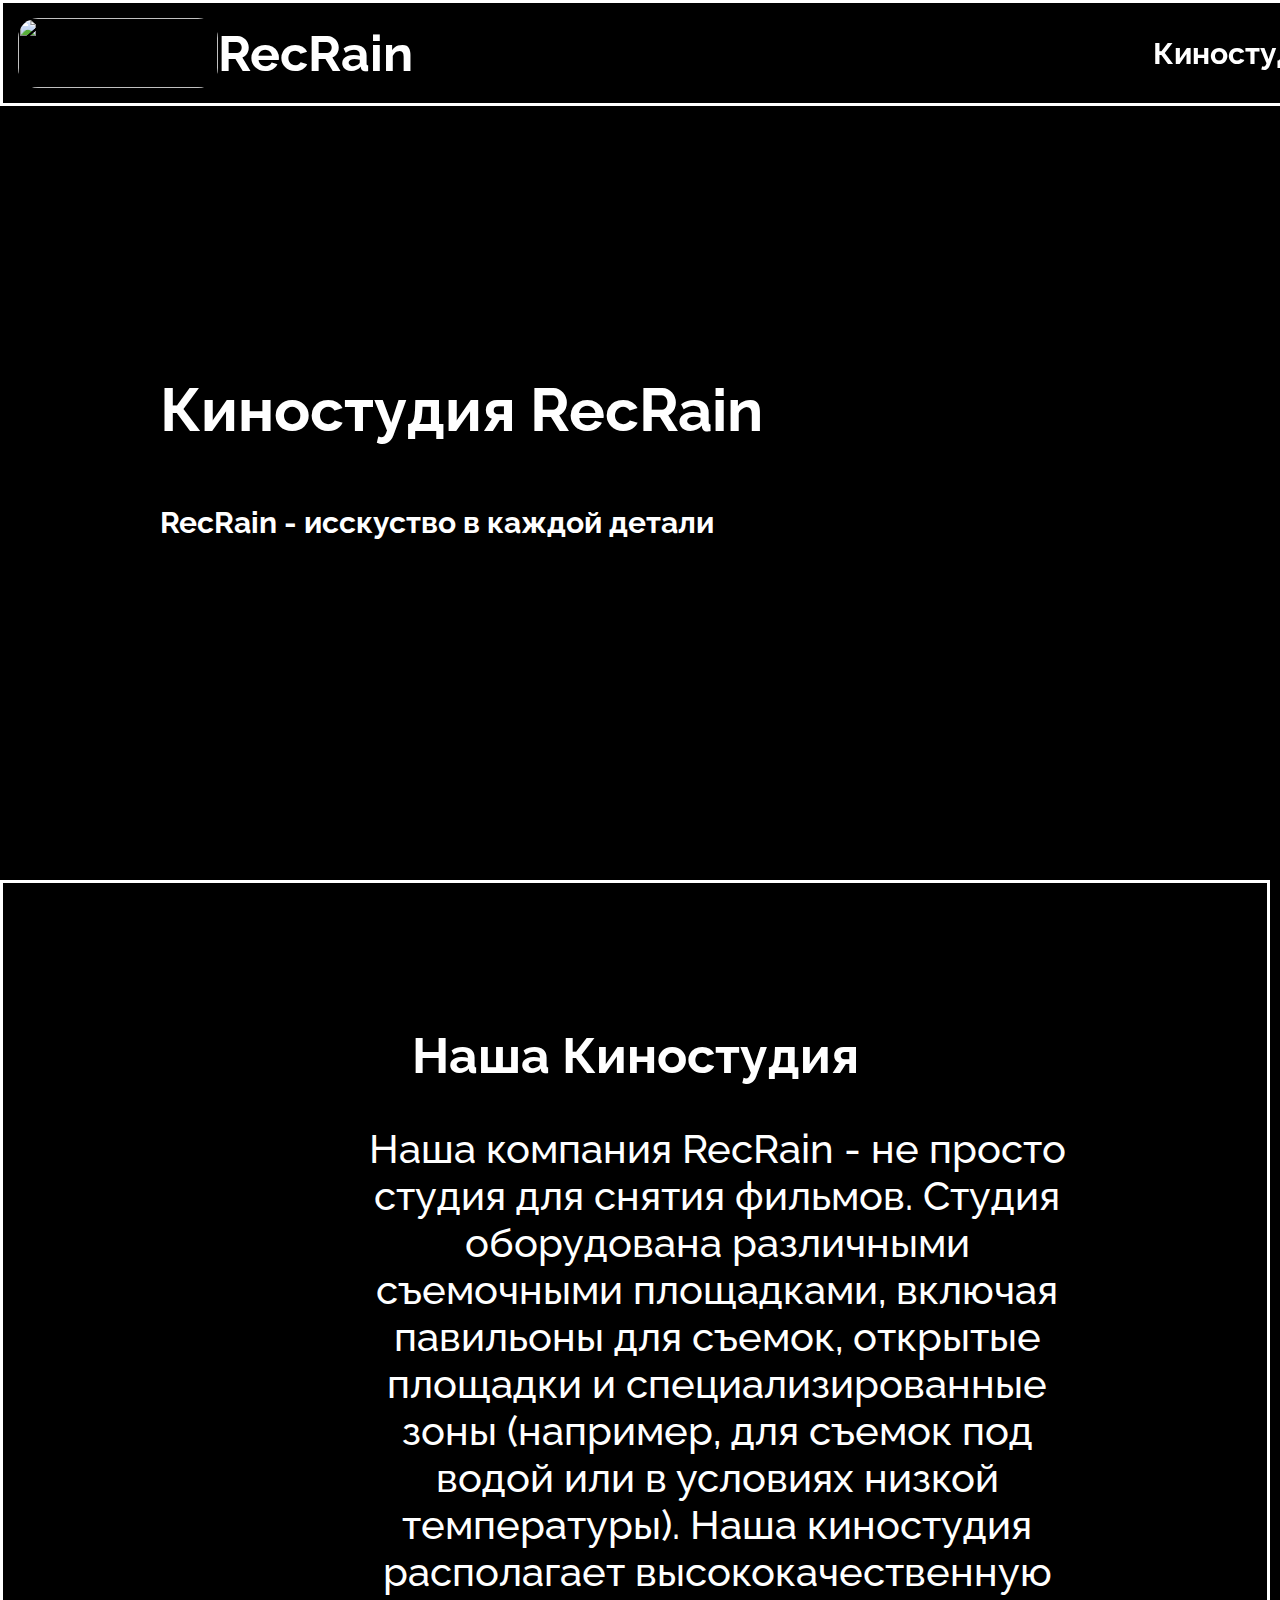
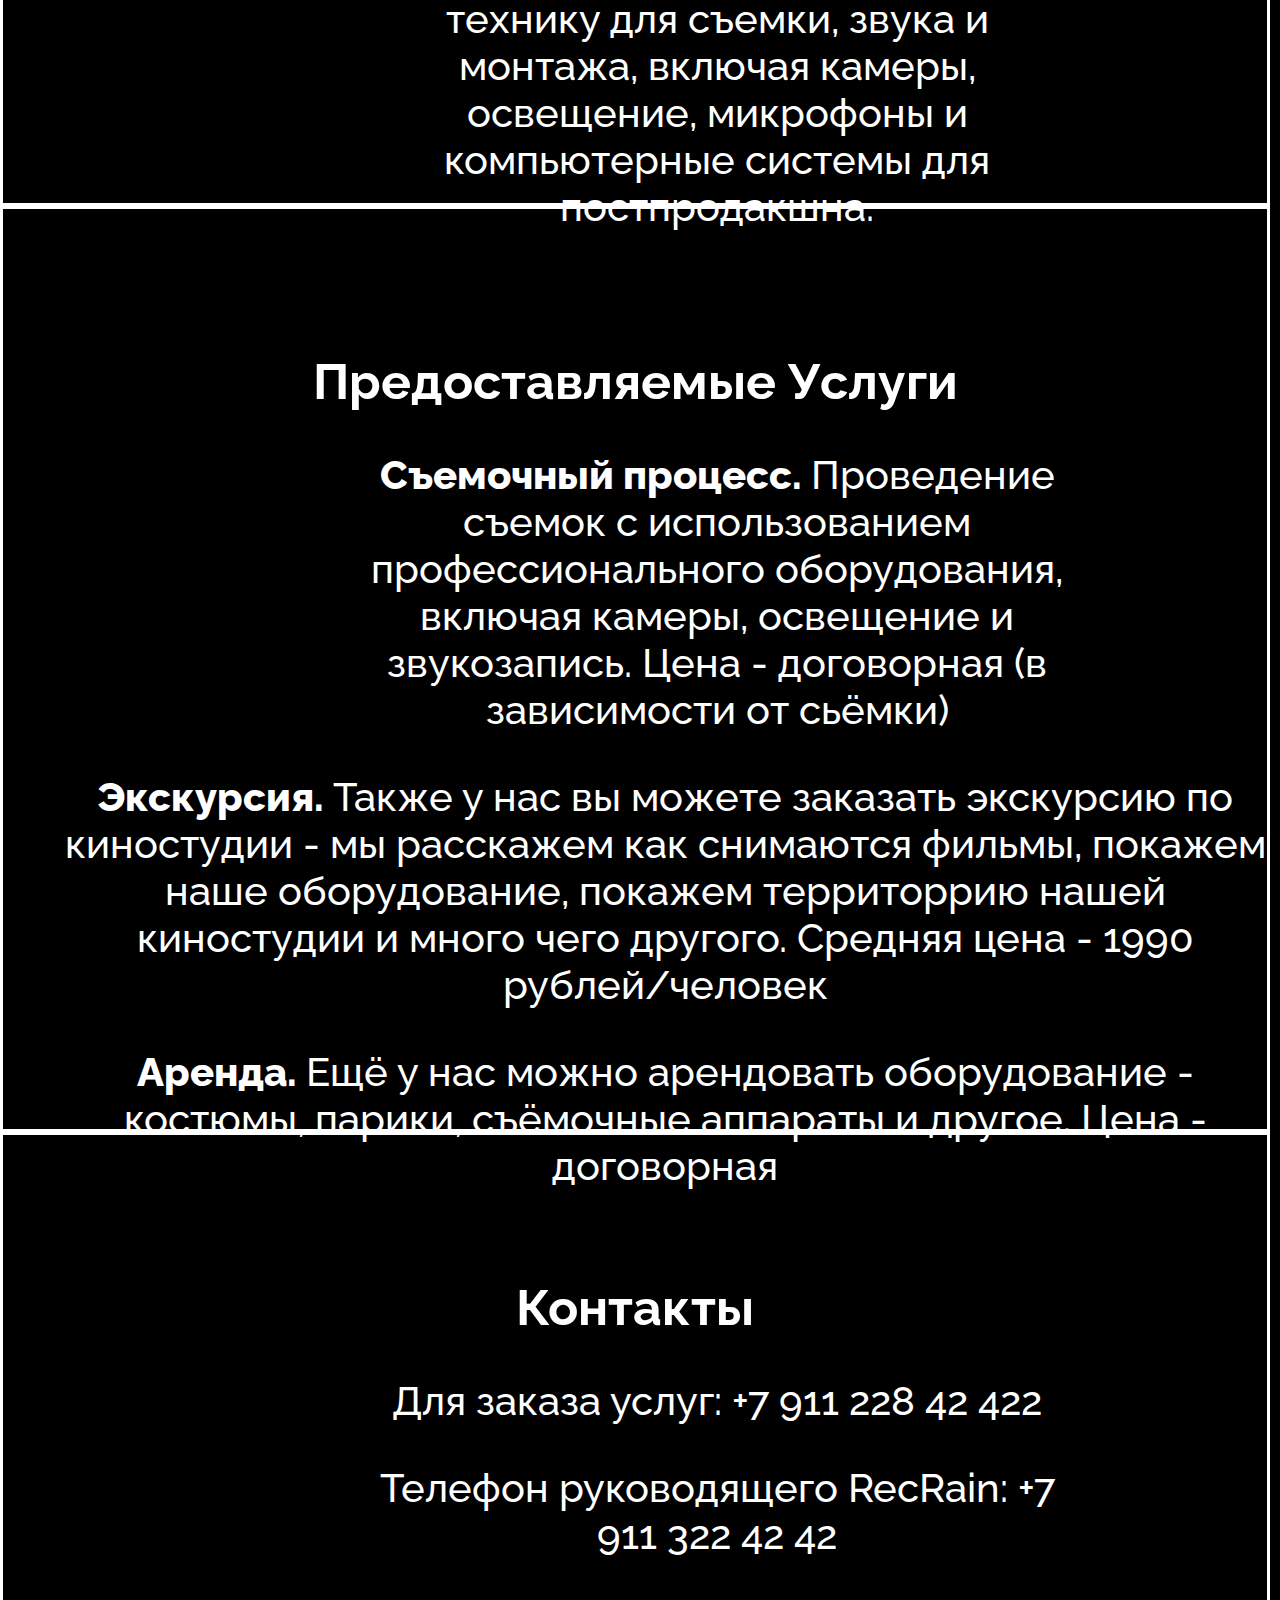
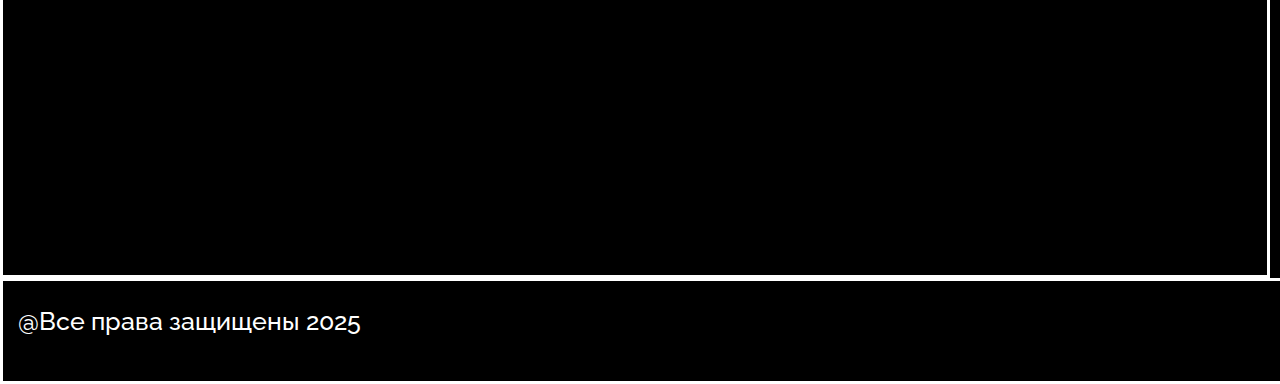
==== index.html @ bed1060b "Add files via upload" ====
<!DOCTYPE html>
<html lang="en">
<head>
    <meta charset="UTF-8">
    <meta name="viewport" content="width=device-width, initial-scale=1.0">
    <title>RecRain</title>
    <link rel="stylesheet" href="style.css">
</head>
<body>
    <header>
        <div class="up">
            <img src="images/logogo.png" class="logo">
            <h1 class="rec1">RecRain</h1>
            <nav>
                <ul>
                    <li><a class="navig" href="#block1">Киностудия</a></li>
                    <li><a class="navig" href="#block2">Услуги</a></li>
                    <li><a class="navig" href="#block3">Контакты</a></li>
                </ul>
            </nav>
        </div>
    </header>
    <section class="banner">
            <h3 class="ban1">
                <span class="cinema">Киностудия RecRain</span>
            </h3>
            <h2 class="ban2">
                RecRain - исскуство в каждой детали
            </h2>
        </div>
    </section>

    <main>
        <div class="container">
            <div id="block1" class="block1">
                <h1 class="about">Наша Киностудия</h1>
                <div class="history">
                    <p>Наша компания RecRain - не просто студия для снятия фильмов. 
                    Студия оборудована различными съемочными площадками, включая павильоны для съемок, открытые площадки и специализированные зоны 
                    (например, для съемок под водой или в условиях низкой температуры).
                    Наша киностудия располагает высококачественную технику для съемки, звука и монтажа, 
                    включая камеры, освещение, микрофоны и компьютерные системы для постпродакшна.</p>
                </div>
            </div>
            <div id="block2" class="block2">
                <h1 class="about">Предоставляемые Услуги</h1>
                <div class="history">
                    <p><span class="proc">Съемочный процесс. </span>
                    Проведение съемок с использованием профессионального оборудования, включая камеры, освещение и звукозапись. Цена - договорная (в зависимости от сьёмки)</p>
                </div>
                <div class="usluga1">
                    <p><span class="proc">Экскурсия. </span>Также у нас вы можете заказать экскурсию по киностудии - мы расскажем как снимаются фильмы, покажем наше оборудование, 
                    покажем территоррию нашей киностудии и много чего другого. Средняя цена - 1990 рублей/человек</p>
                </div>
                <div class="usluga2">
                    <p><span class="proc">Аренда. </span>Ещё у нас можно арендовать оборудование - костюмы, парики, съёмочные аппараты и другое. Цена - договорная</p>
                </div>
            </div>
            <div id="block3" class="block3">
                <h1 class="about">Контакты</h1>
                <div class="history">
                    <p> 
                    Для заказа услуг: +7 911 228 42 422
                    </p>
                        <div class="cont1">
                    <p>
                    Телефон руководящего RecRain: +7 911 322 42 42        
                    </p>
                </div>
            </div>
        </div>
    </main>

    <footer>
        <p class="foot">@Все права защищены 2025</p>
    </footer>

</body>
</html>
---- style.css ----
@import url('https://fonts.googleapis.com/css2?family=Raleway:wght@400;900&display=swap');

h1 {
    color:white;
    font-size: 50px;
    font-weight: bold;
}

.rec1 {
    margin-right: 700px;
}

.container {
    display: flex;
    flex-direction: column;
    margin: 0 auto;
    
}


.up {
    width: 100%;
    height: 100px;
    background-color: black;
    display: flex;
    align-items: center;
    padding-top: 0;
    position: fixed;
    justify-content: space-between;
    border: medium solid white;
}

.logo {
    height: 70px;
    width: 200px;
    border-radius: 20px;
    margin-left: 15px;
}

body {
    background-color: black;
    margin: 0;
    font-family: 'Raleway', sans-serif;
}

.navig {
    text-decoration: none; 
    color: rgb(255, 255, 255);
    padding-right: 40px;
    font-weight: bold;
}

.banner {
    width: 100%;
    background-image: linear-gradient(rgba(0,0,0,0.7),rgba(0,0,0,0.7)), url(images/RRain.png);
    background-position: center;
    background-size: cover;
    padding-top: 35vh;
    padding-bottom: 35vh;
    color: white;
    background-attachment: fixed;
} 

.ban1 {
    font-size: 60px;
    padding-left: 160px;
    align-items: center;
    padding-bottom: 0px;
}

.ban2 {
    font-size: 30px;
    padding-left: 160px;
    align-items: center;
    padding-bottom: 0px;
}

.block1 {
    padding-top: 110px;
    background-size: 100%;
    width: 98.775vw;
    height: 90vh;
    justify-content: center;
    border: medium solid white;
}

.block2 {
    padding-top: 110px;
    background-size: 100%;
    width: 98.775vw;
    height: 90vh;
    justify-content: center;
    border: medium solid white;
}

.block3 {
    padding-top: 110px;
    background-size: 100%;
    width: 98.775vw;
    height: 70vh;
    justify-content: center;
    border: medium solid white;
}

ul {
    display: flex;
    justify-content: space-between;
}

li {
    list-style: none;
    font-size: 30px;
}

.about {
    text-align: center;
}

.proc {
    font-weight: 800;
}

.history {
    margin-left: 300px;
    width: 60vw;
}

p {
    color: white;
    margin-left: 60px;
    font-size: 40px;
    font-weight: 500;
    text-align: center;
}

footer {
    width: 100%;
    height: 100px;
    border: medium solid white;
}

.foot {
    font-size: 25px;
    display: flex;
    margin-left: 15px;
    
}
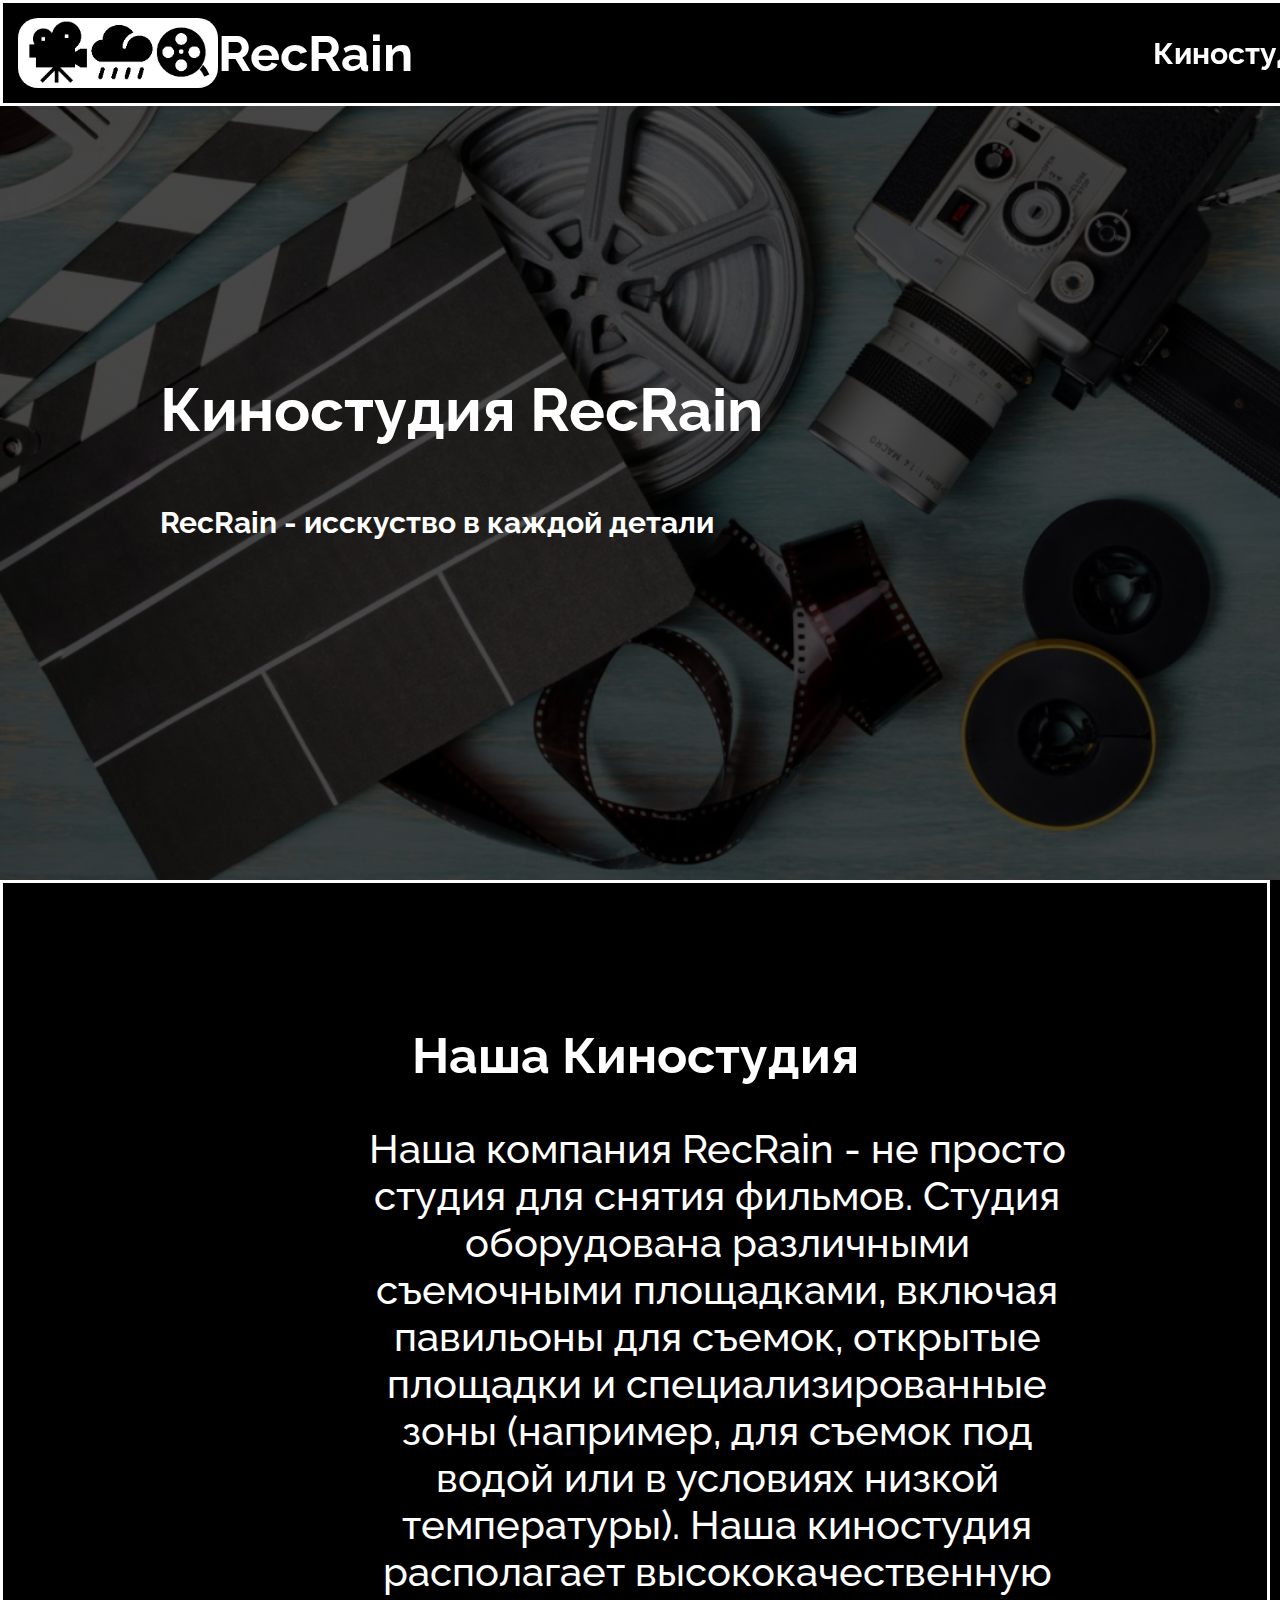
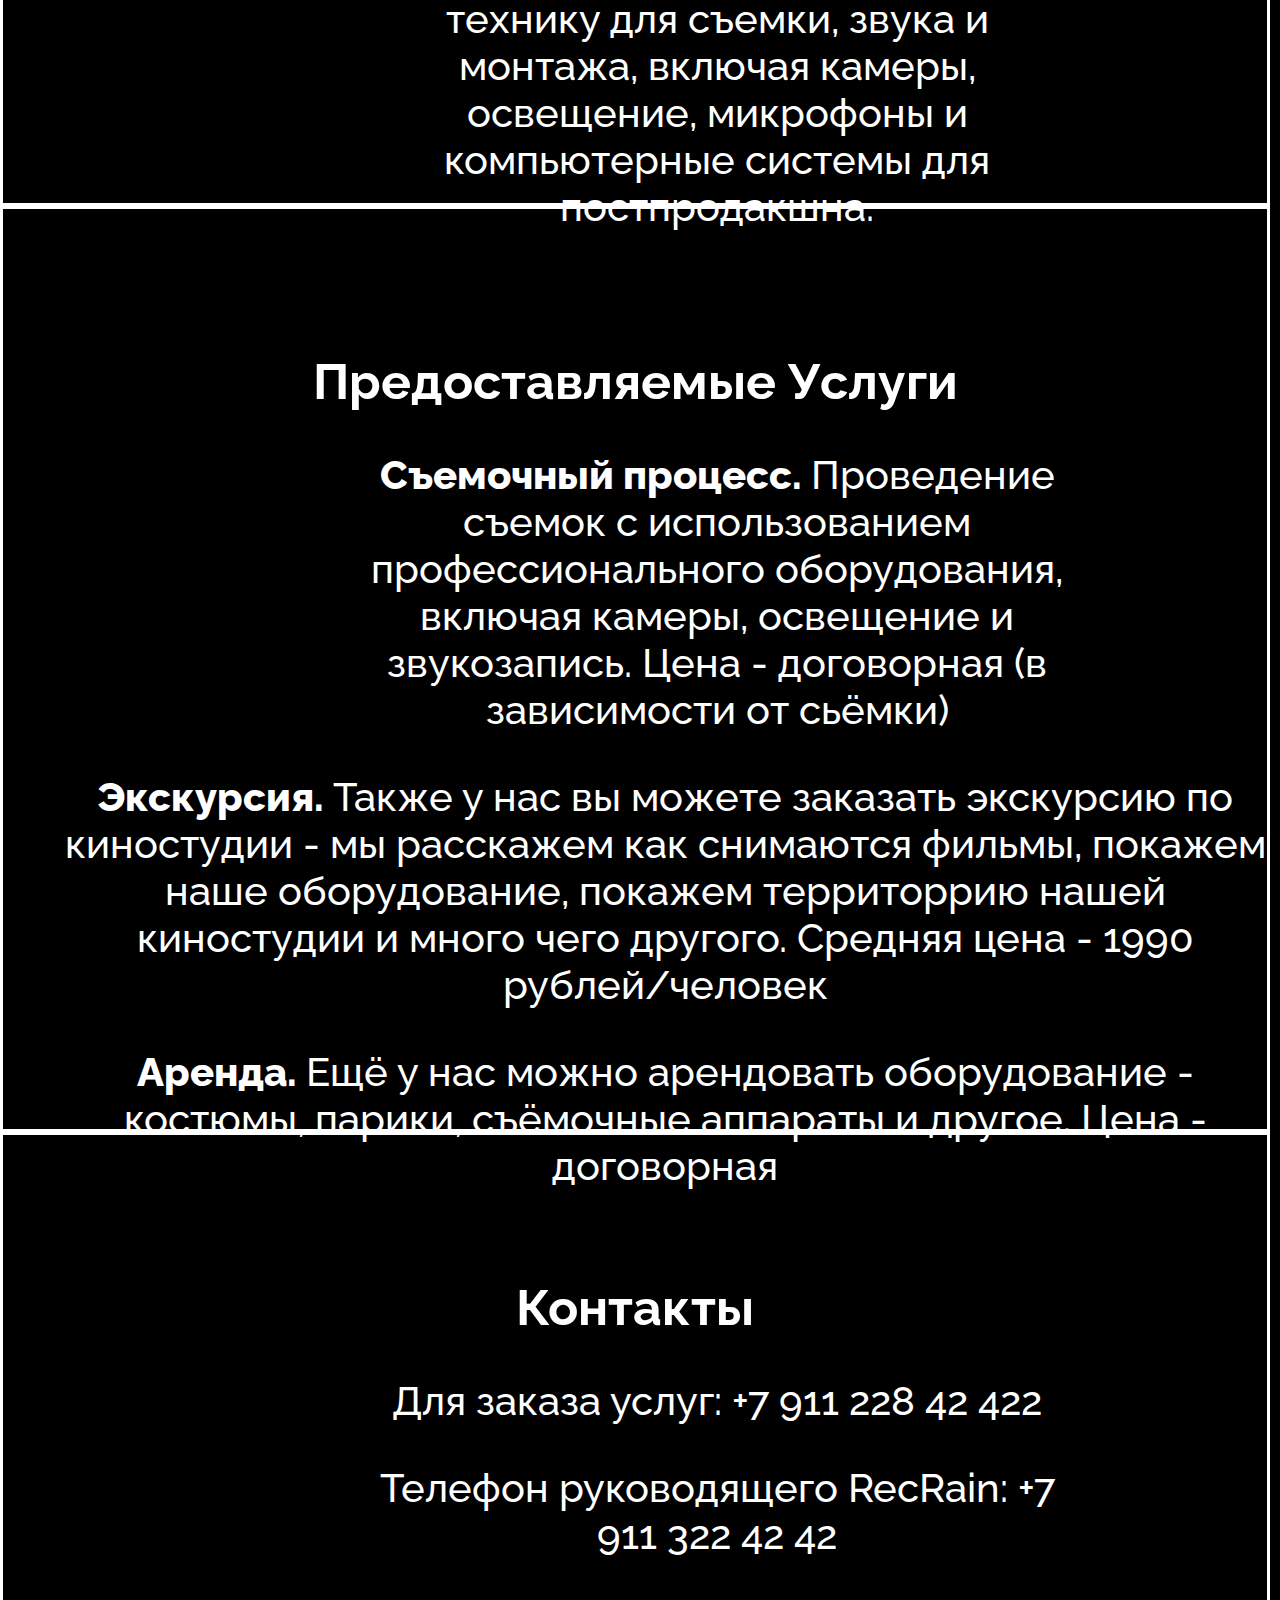
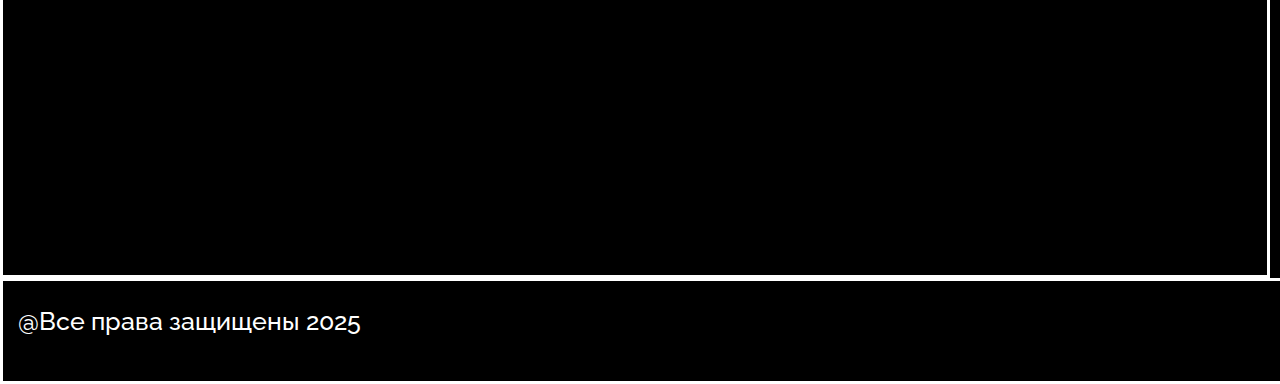
==== commit 3416f2ad: "Update index.html" ====
--- a/index.html
+++ b/index.html
@@ -2,6 +2,7 @@
 <html lang="en">
 <head>
     <meta charset="UTF-8">
+    <meta name="yandex-verification" content="4ba6008ec85b53e9" />
     <meta name="viewport" content="width=device-width, initial-scale=1.0">
     <title>RecRain</title>
     <link rel="stylesheet" href="style.css">
@@ -76,4 +77,4 @@
     </footer>
 
 </body>
-</html>+</html>
